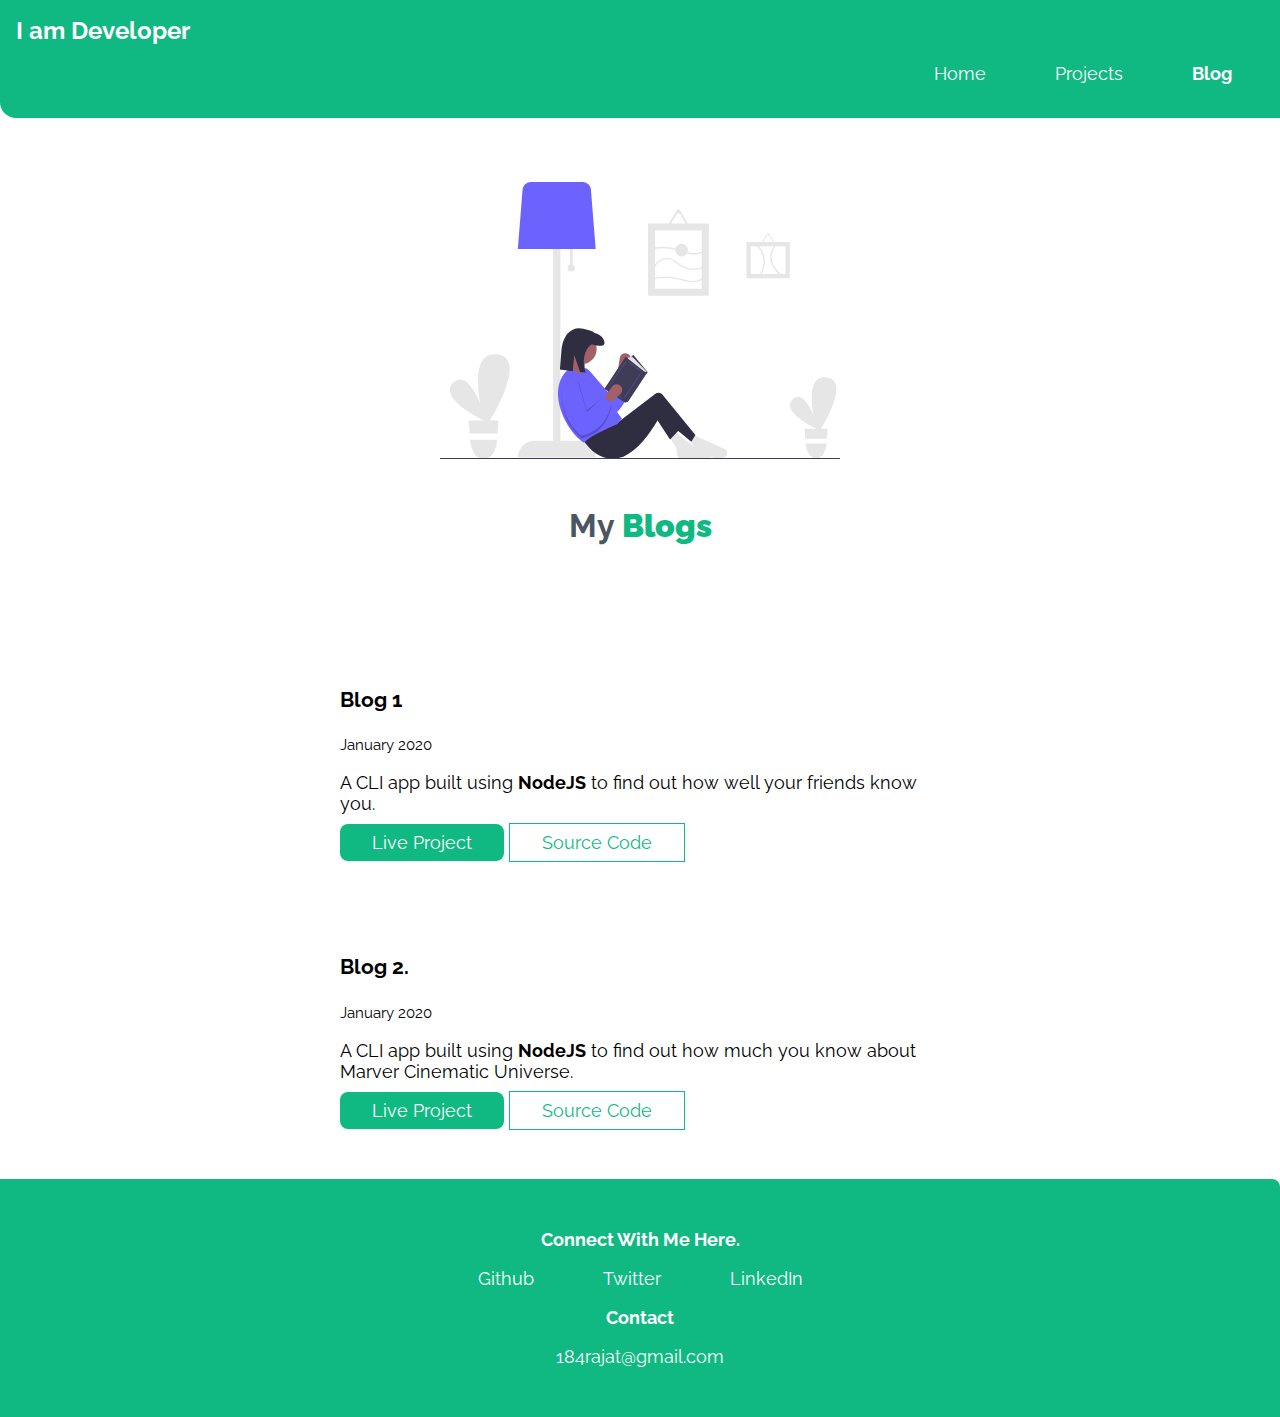
==== blogs.html @ a99b6b90 "project 1 done" ====
<!DOCTYPE html>
<html lang="en">

<head>
    <meta charset="UTF-8">
    <meta name="viewport" content="width=device-width, initial-scale=1.0">
    <title>Blogs | Rajat Yadav</title>
    <link href="style.css" rel="stylesheet">
</head>

<body>
    <!--Top Navigation Bar-->
    <nav class="navigation">
        <div class="nav-brand">I am Developer</div>
        <ul class="lists-non-bullets nav-buttons">
            <li class="list-inline-items"><a class="link" href="index.html">Home</a>
            </li>
            <li class="list-inline-items"><a class="link" href="projects.html">Projects</a>
            </li>
            <li class="list-inline-items"><a class="link link-active" href="blogs.html">Blog</a>
            </li>
        </ul>
    </nav>



    <!--Picture-->
    <header class="hero">
        <img class="hero-image" src="/images/Blog.svg" />
        <p class="hero-header">My <strong class="heading">Blogs</strong></p>
    </header>

    <!--Blogs List-->
    <ul class="lists-non-bullets">
        <li>
            <div class="container center-container">
                <h3>Blog 1</h3>
                <small>January 2020</small>
                <p>A CLI app built using <strong>NodeJS</strong> to find out how well your friends know you.</p>
                <a class="link primary-link" href="/">Live Project</a>
                <a class="link secondary-link" href="/">Source Code</a>
            </div>
        </li>

        <li>
            <div class="container center-container">
                <h3>Blog 2.</h3>
                <small>January 2020</small>
                <p>A CLI app built using <strong>NodeJS</strong> to find out how much you know about Marver Cinematic Universe.</p>
                <a class="link primary-link" href="/">Live Project</a>
                <a class="link secondary-link" href="/">Source Code</a>
            </div>
        </li>
    </ul>

    <!--Footer-->
    <footer class="footer">
        <p class="footer-heading">Connect With Me Here.</p>
        <ul class="social-links lists-non-bullets">
            <li class="list-inline-items"><a class="link" href="https://www.github.com/rajatyadav26" target="blank1">Github</a></li>
            <li class="list-inline-items"><a class="link" href="https://www.twitter.com/184rajat" target="blank2">Twitter</a></li>
            <li class="list-inline-items"><a class="link" href="https://www.linkedin.com/in/rajatyadav26" target="blank3">LinkedIn</a></li>
        </ul>
        <p class="footer-heading">Contact</p>
        <ul class="contact-link lists-non-bullets">
            <li class="contact"><a>184rajat@gmail.com</a></li>
        </ul>
    </footer>

</body>

</html>
---- style.css ----
@import url('https://fonts.googleapis.com/css2?family=Raleway:wght@400;700&display=swap');
     :root {
        --primary-color: #10B981;
        --dark-grey: #4B5563;
        --off-white: #F3F4F6;
    }
    
    body {
        font-family: 'Raleway', sans-serif;
        margin: 0rem;
        font-size: large;
    }
    
    hr {
        margin: 2rem 0rem;
    }
    
    .container {
        padding-left: 1rem;
        padding-right: 1rem;
    }
    
    .center-container {
        margin: auto;
        max-width: 600px;
    }
    /** links **/
    
    .link {
        text-decoration: none;
        padding: 0.5rem 2rem;
    }
    
    .primary-link {
        background-color: var(--primary-color);
        color: white;
        border-radius: 0.5rem;
    }
    
    .secondary-link {
        color: var(--primary-color);
        border-radius: 0.5 rem;
        border: 1px solid var(--primary-color);
    }
    /** lists **/
    
    .lists-non-bullets {
        list-style: none;
        padding: 0rem;
    }
    
    .list-inline-items {
        display: inline;
        padding-bottom: 0.5rem;
    }
    
    .lists-non-bullets .center-container {
        padding: 2.5rem 1rem 2.5rem 1rem;
    }
    /** navigation **/
    
    .navigation {
        padding: 1rem;
        background-color: var(--primary-color);
        border-bottom-left-radius: 1rem;
        color: white;
    }
    
    .navigation .nav-brand {
        font-weight: bold;
        font-size: 1.5rem;
    }
    
    .navigation .nav-buttons {
        text-align: right;
    }
    
    .navigation .link {
        color: white;
    }
    
    .navigation .link-active {
        font-weight: bold;
    }
    /** header **/
    
    .hero {
        padding: 2rem;
        padding-top: 4rem;
        padding-bottom: 1rem;
    }
    
    .hero .hero-image {
        max-width: 400px;
        display: block;
        margin: auto;
        text-align: center;
    }
    
    .hero .hero-header {
        text-align: center;
        color: var(--dark-grey);
        padding: 1rem;
        font-weight: bold;
        font-size: 2rem;
    }
    
    .hero .hero-header .heading {
        color: var(--primary-color);
    }
    /** section **/
    
    .section {
        padding: 3rem;
    }
    
    .section h3 {
        text-align: center;
    }
    
    .offwhite {
        background-color: var(--off-white);
    }
    /** footer **/
    
    .footer {
        padding: 2rem 1rem;
        background-color: var(--primary-color);
        text-align: center;
        color: white;
        border-top-right-radius: 0.5rem;
    }
    
    .footer .footer-heading {
        font-weight: bold;
        font-size: large;
    }
    
    .footer .link {
        color: white;
    }
    
    .footer ul {
        padding-inline-start: 0px;
    }
    
    .footer .contact-link {
        font-size: large;
        color: white;
    }
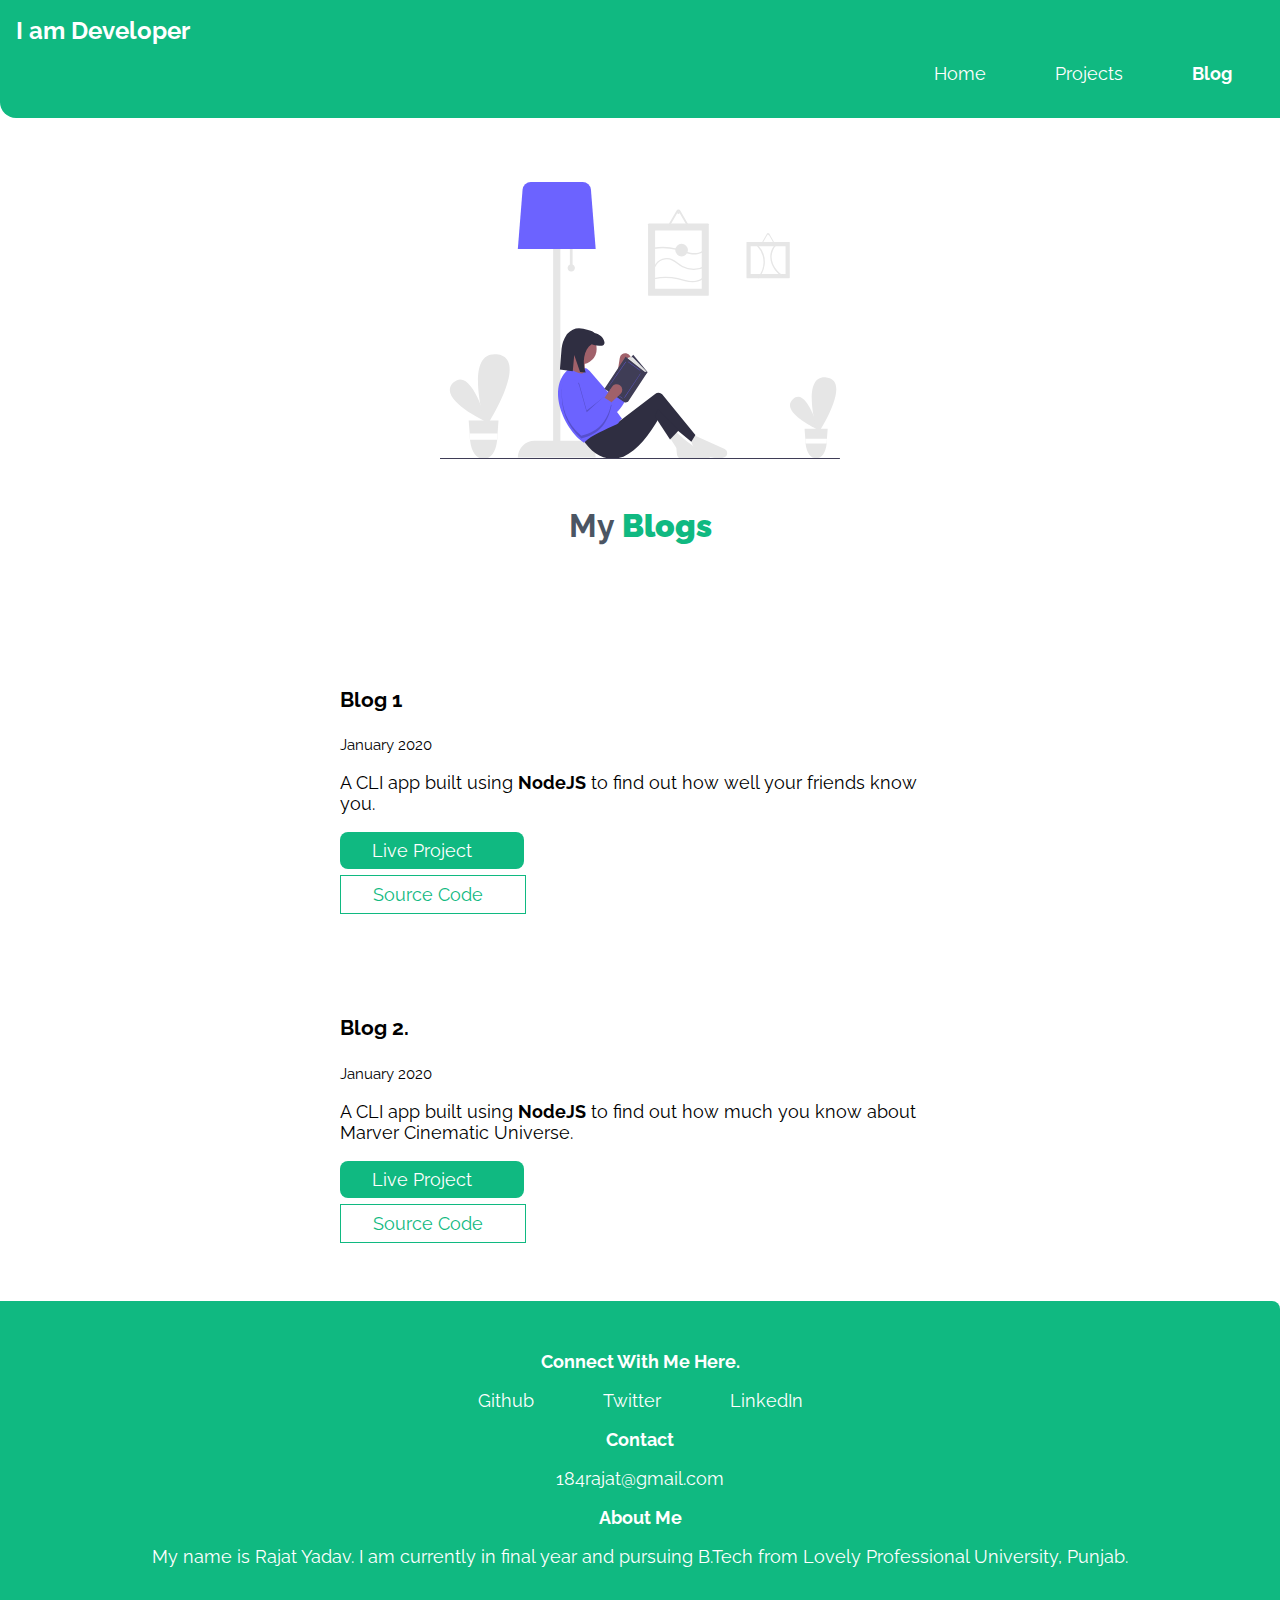
==== commit 43a04bf0: "added projects and changes in css" ====
--- a/blogs.html
+++ b/blogs.html
@@ -2,6 +2,18 @@
 <html lang="en">
 
 <head>
+    <!-- Global site tag (gtag.js) - Google Analytics -->
+    <script async src="https://www.googletagmanager.com/gtag/js?id=G-B2MLJNJETQ"></script>
+    <script>
+        window.dataLayer = window.dataLayer || [];
+
+        function gtag() {
+            dataLayer.push(arguments);
+        }
+        gtag('js', new Date());
+
+        gtag('config', 'G-B2MLJNJETQ');
+    </script>
     <meta charset="UTF-8">
     <meta name="viewport" content="width=device-width, initial-scale=1.0">
     <title>Blogs | Rajat Yadav</title>
@@ -65,6 +77,10 @@
         <ul class="contact-link lists-non-bullets">
             <li class="contact"><a>184rajat@gmail.com</a></li>
         </ul>
+        <p class="footer-heading">About Me</p>
+        <ul class="contact-link lists-non-bullets">
+            <li class="contact"><a>My name is Rajat Yadav. I am currently in final year and pursuing B.Tech from Lovely Professional University, Punjab.</a></li>
+        </ul>
     </footer>
 
 </body>
--- a/style.css
+++ b/style.css
@@ -35,12 +35,17 @@
         background-color: var(--primary-color);
         color: white;
         border-radius: 0.5rem;
+        display: block;
+        width: 20%;
     }
     
     .secondary-link {
         color: var(--primary-color);
         border-radius: 0.5 rem;
         border: 1px solid var(--primary-color);
+        display: block;
+        margin-top: 1%;
+        width: 20%;
     }
     /** lists **/
     
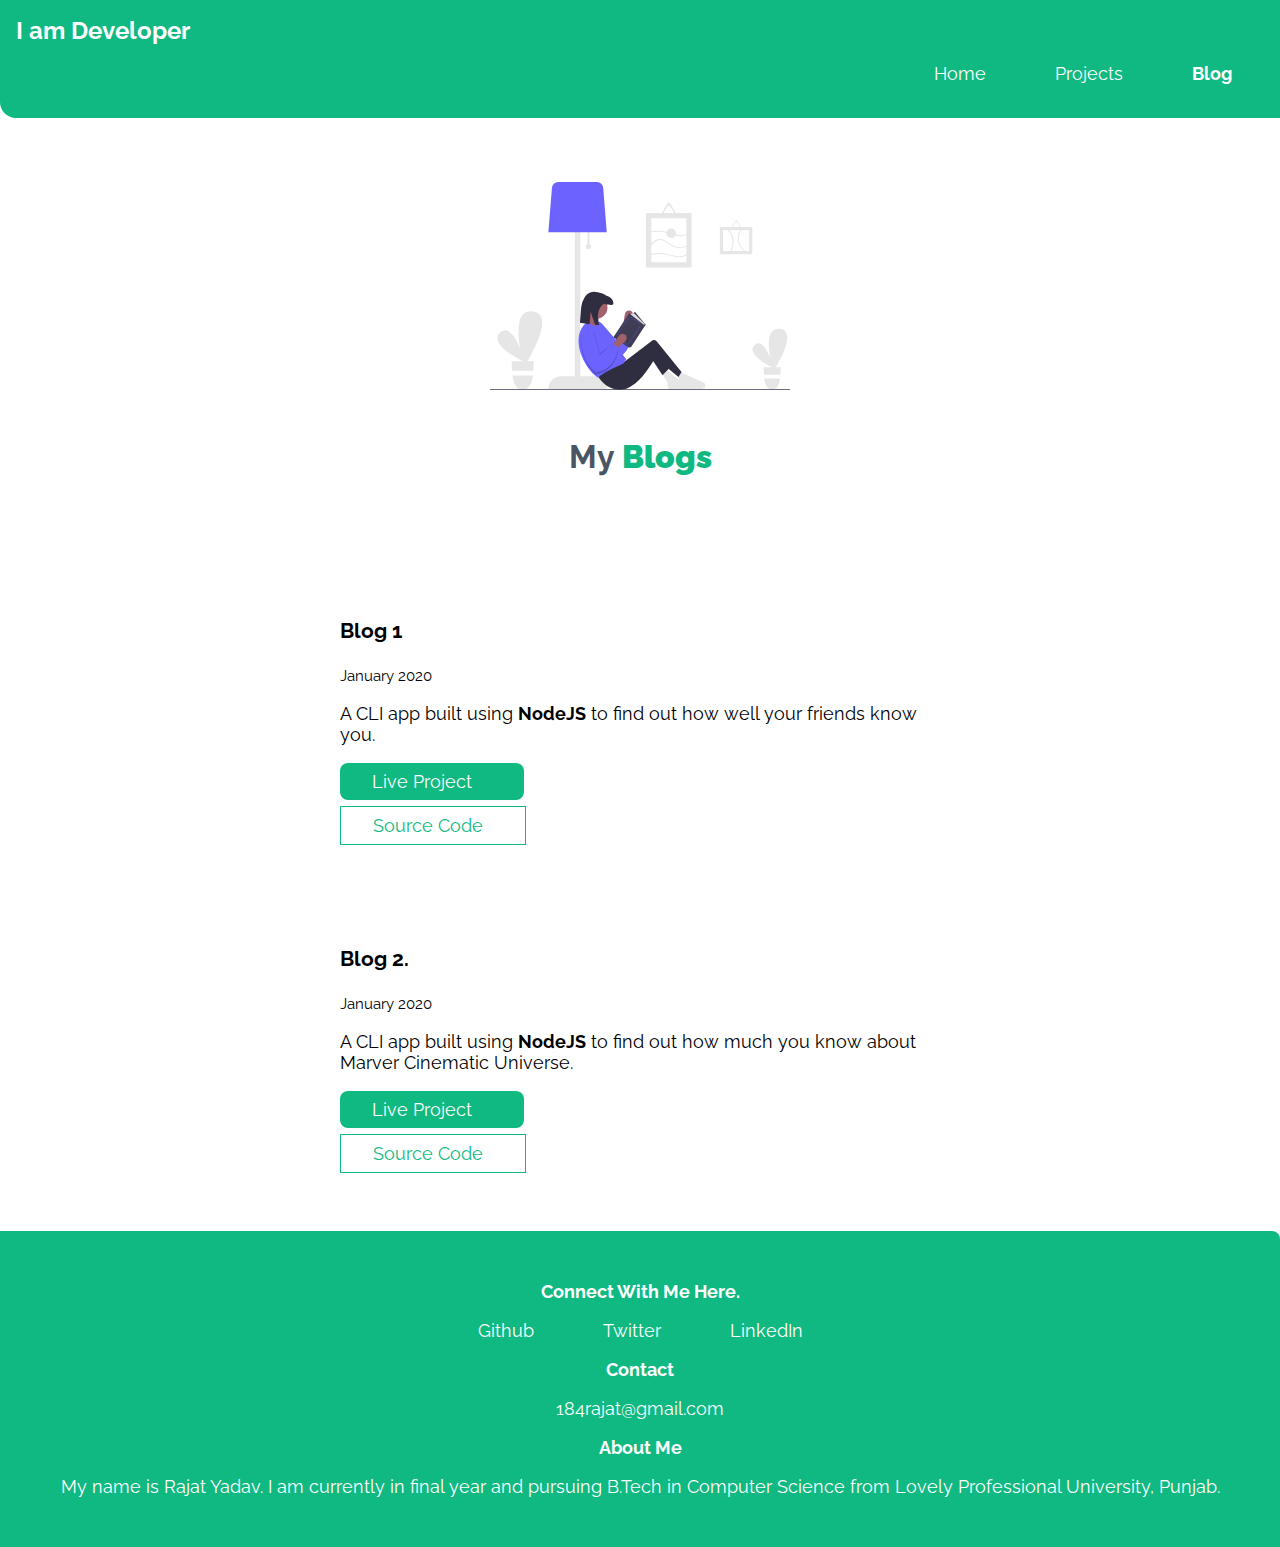
==== commit 071a3f06: "changes in footer" ====
--- a/blogs.html
+++ b/blogs.html
@@ -79,7 +79,7 @@
         </ul>
         <p class="footer-heading">About Me</p>
         <ul class="contact-link lists-non-bullets">
-            <li class="contact"><a>My name is Rajat Yadav. I am currently in final year and pursuing B.Tech from Lovely Professional University, Punjab.</a></li>
+            <li class="contact"><a>My name is Rajat Yadav. I am currently in final year and pursuing B.Tech in Computer Science from Lovely Professional University, Punjab.</a></li>
         </ul>
     </footer>
 
--- a/style.css
+++ b/style.css
@@ -96,7 +96,7 @@
     }
     
     .hero .hero-image {
-        max-width: 400px;
+        max-width: 300px;
         display: block;
         margin: auto;
         text-align: center;
